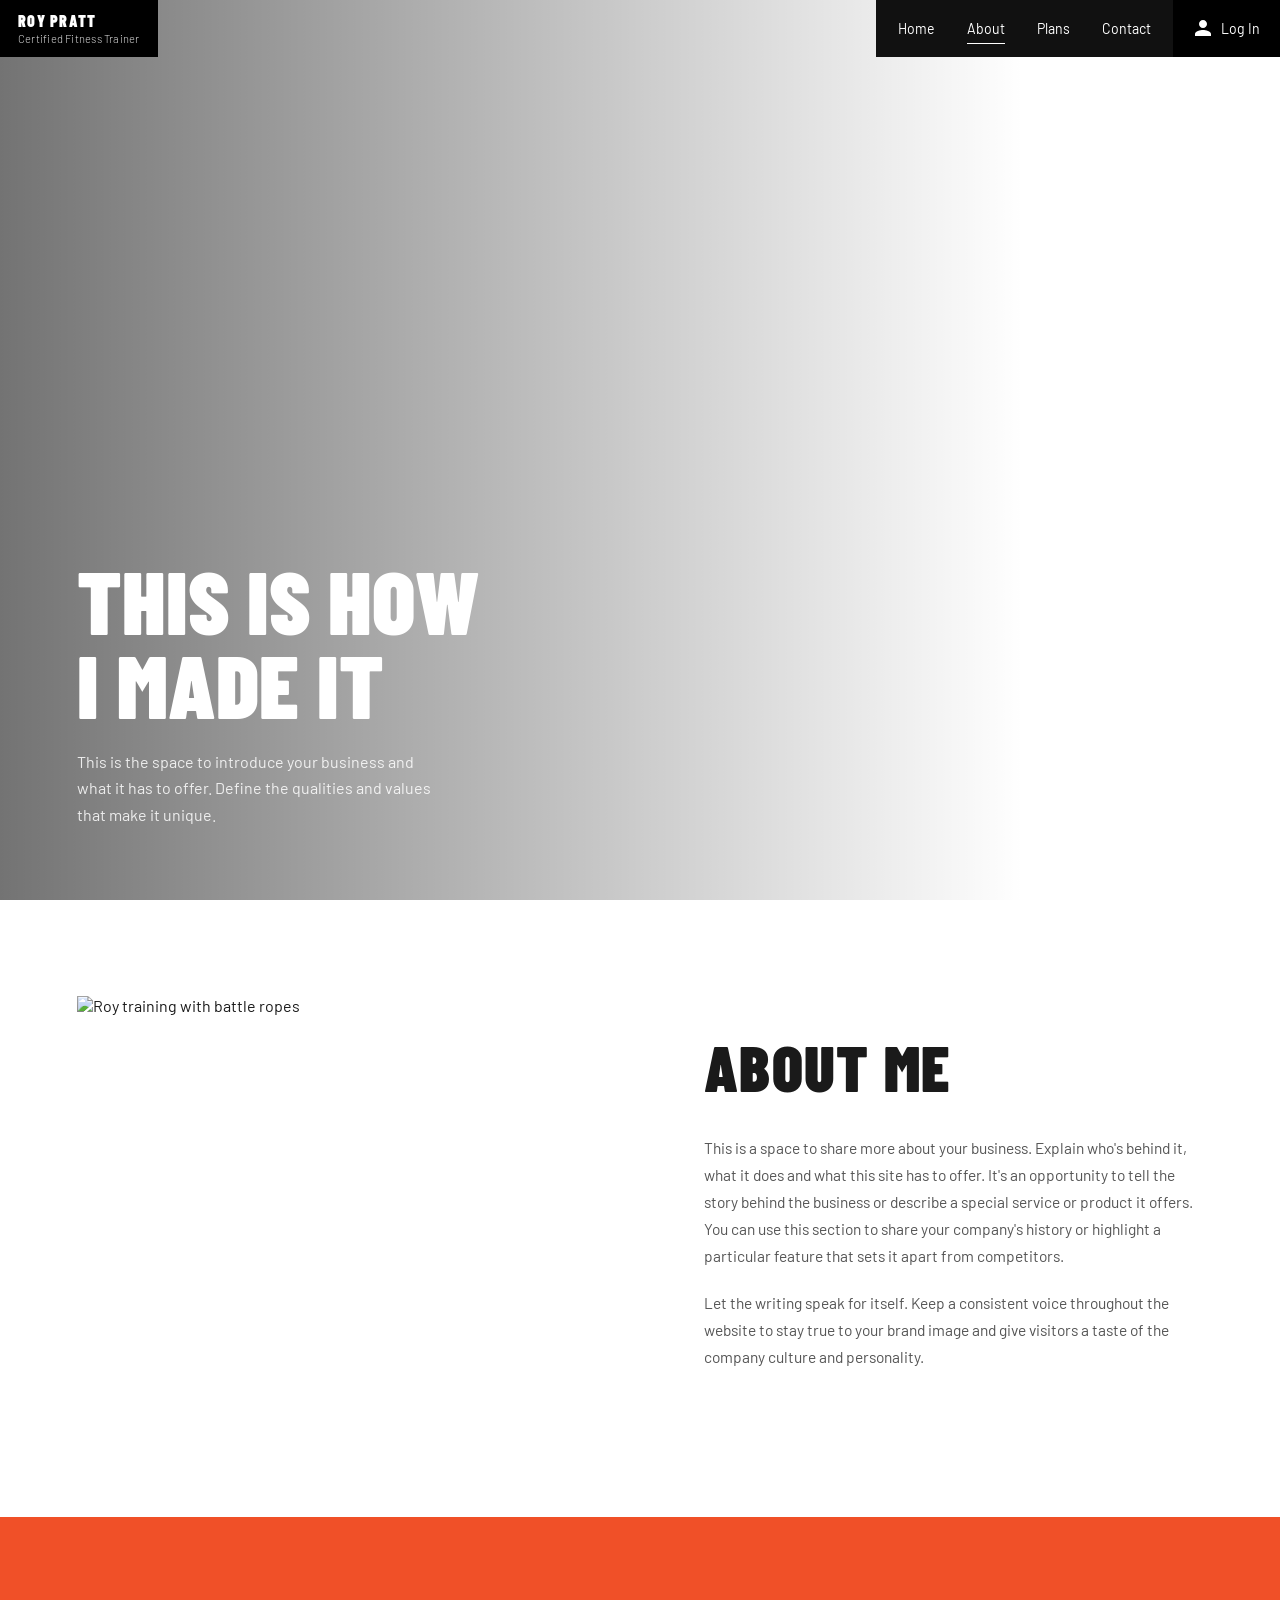
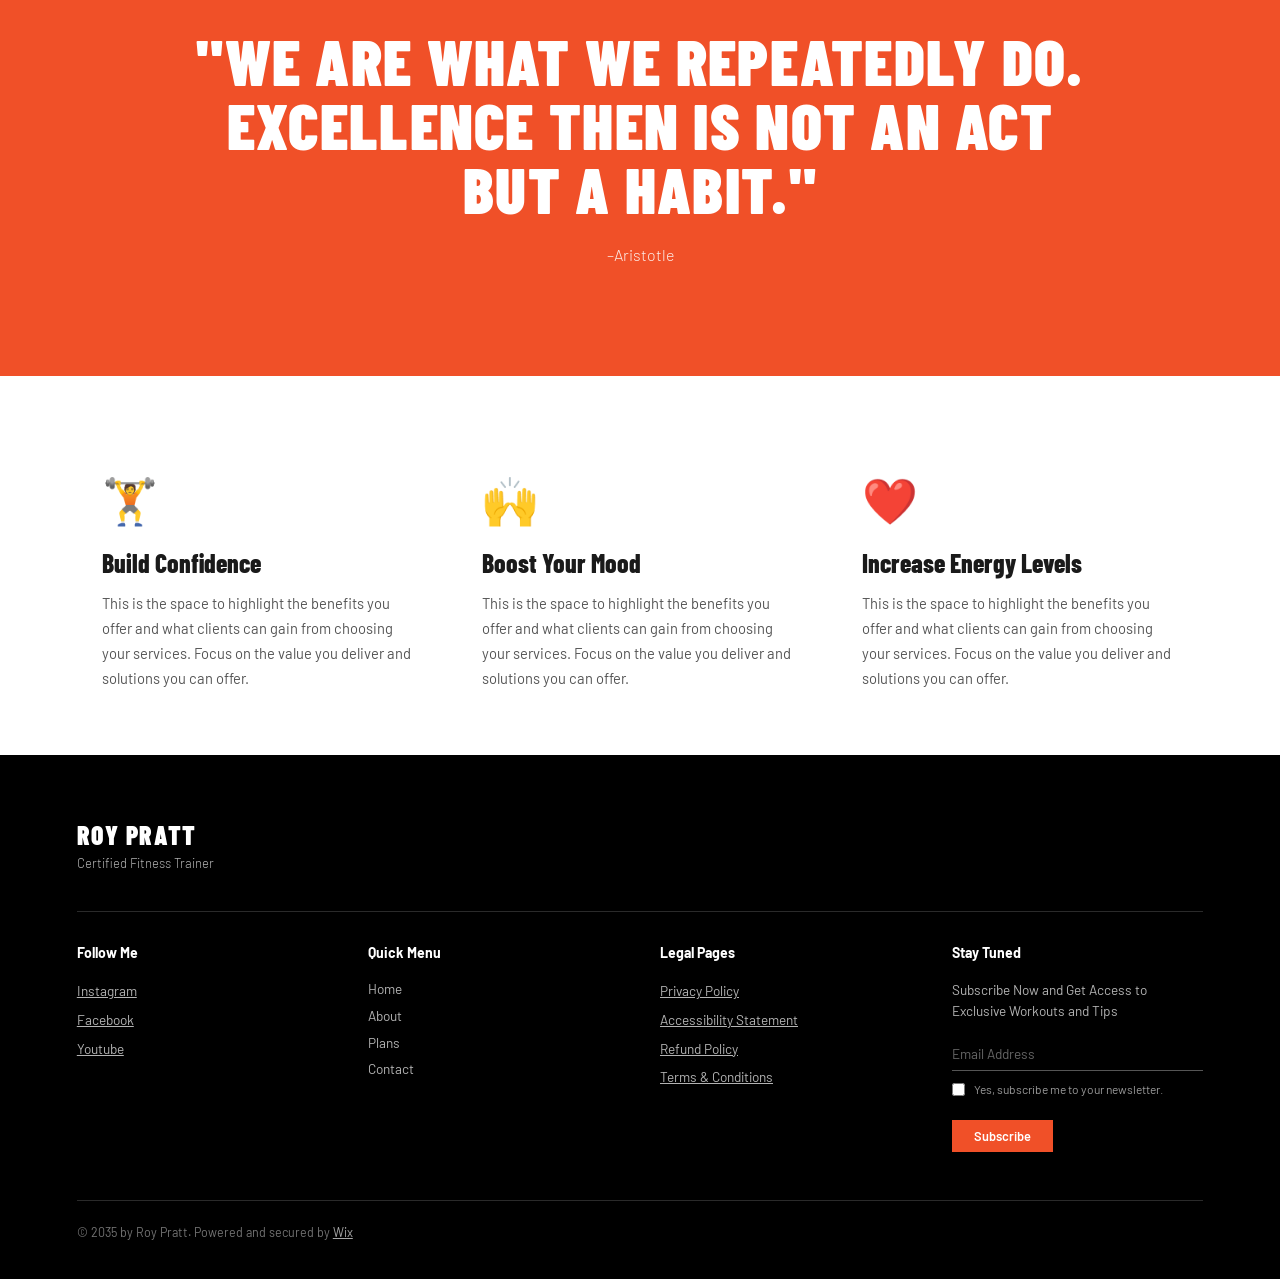
==== about.html @ 7e217b29 "first commit" ====
<!doctype html>
<html lang="en">
  <head>
    <meta charset="UTF-8" />
    <meta name="viewport" content="width=device-width, initial-scale=1.0" />
    <title>About | Roy Pratt — Certified Fitness Trainer</title>
    <link rel="preconnect" href="https://fonts.googleapis.com" />
    <link rel="preconnect" href="https://fonts.gstatic.com" crossorigin />
    <link
      href="https://fonts.googleapis.com/css2?family=Barlow+Condensed:wght@400;700;800;900&family=Barlow:wght@300;400;500;600&display=swap"
      rel="stylesheet"
    />
    <link rel="stylesheet" href="style.css" />
  </head>
  <body>
    <nav>
      <a href="index.html" class="nav-brand">
        <div class="nav-brand-name">Roy Pratt</div>
        <div class="nav-brand-sub">Certified Fitness Trainer</div>
      </a>
      <div class="nav-right">
        <div class="nav-links-box">
          <a href="index.html">Home</a>
          <a href="about.html" class="active">About</a>
          <a href="plans.html">Plans</a>
          <a href="contact.html">Contact</a>
        </div>
        <button class="nav-login" onclick="alert('Login coming soon!')">
          <svg viewBox="0 0 24 24" fill="currentColor">
            <path
              d="M12 12c2.7 0 4.8-2.1 4.8-4.8S14.7 2.4 12 2.4 7.2 4.5 7.2 7.2 9.3 12 12 12zm0 2.4c-3.2 0-9.6 1.6-9.6 4.8v2.4h19.2v-2.4c0-3.2-6.4-4.8-9.6-4.8z"
            />
          </svg>
          Log In
        </button>
      </div>
    </nav>

    <section class="about-hero">
      <div class="about-hero-bg"></div>
      <div class="about-hero-content">
        <h1 class="about-hero-title">THIS IS HOW<br />I MADE IT</h1>
        <p class="about-hero-sub">
          This is the space to introduce your business and what it has to offer.
          Define the qualities and values that make it unique.
        </p>
      </div>
    </section>

    <section class="about-me-section">
      <div class="about-me-img sr-left">
        <img
          src="https://images.unsplash.com/photo-1534438327276-14e5300c3a48?w=700&q=80"
          alt="Roy training with battle ropes"
          loading="lazy"
        />
      </div>
      <div class="about-me-text sr-right">
        <h2 class="about-me-title">ABOUT ME</h2>
        <p class="about-me-para">
          This is a space to share more about your business. Explain who's
          behind it, what it does and what this site has to offer. It's an
          opportunity to tell the story behind the business or describe a
          special service or product it offers. You can use this section to
          share your company's history or highlight a particular feature that
          sets it apart from competitors.
        </p>
        <p class="about-me-para">
          Let the writing speak for itself. Keep a consistent voice throughout
          the website to stay true to your brand image and give visitors a taste
          of the company culture and personality.
        </p>
      </div>
    </section>

    <section class="quote-section sr">
      <div class="quote-text">
        "We are what we repeatedly do.<br />
        Excellence then is not an act<br />
        but a habit."
      </div>
      <div class="quote-author">–Aristotle</div>
    </section>

    <section class="benefits-section">
      <div class="benefits-grid">
        <div class="benefit-item sr sr-d1">
          <span class="benefit-icon">🏋️</span>
          <div class="benefit-title">Build Confidence</div>
          <p class="benefit-desc">
            This is the space to highlight the benefits you offer and what
            clients can gain from choosing your services. Focus on the value you
            deliver and solutions you can offer.
          </p>
        </div>
        <div class="benefit-item sr sr-d2">
          <span class="benefit-icon">🙌</span>
          <div class="benefit-title">Boost Your Mood</div>
          <p class="benefit-desc">
            This is the space to highlight the benefits you offer and what
            clients can gain from choosing your services. Focus on the value you
            deliver and solutions you can offer.
          </p>
        </div>
        <div class="benefit-item sr sr-d3">
          <span class="benefit-icon">❤️</span>
          <div class="benefit-title">Increase Energy Levels</div>
          <p class="benefit-desc">
            This is the space to highlight the benefits you offer and what
            clients can gain from choosing your services. Focus on the value you
            deliver and solutions you can offer.
          </p>
        </div>
      </div>
    </section>

    <footer>
      <div class="footer-brand-name">Roy Pratt</div>
      <div class="footer-brand-sub">Certified Fitness Trainer</div>
      <div class="footer-grid">
        <div>
          <div class="footer-col-title">Follow Me</div>
          <ul class="footer-links">
            <li><a href="#">Instagram</a></li>
            <li><a href="#">Facebook</a></li>
            <li><a href="#">Youtube</a></li>
          </ul>
        </div>
        <div>
          <div class="footer-col-title">Quick Menu</div>
          <a class="footer-nav-item" href="index.html">Home</a>
          <a class="footer-nav-item" href="about.html">About</a>
          <a class="footer-nav-item" href="plans.html">Plans</a>
          <a class="footer-nav-item" href="contact.html">Contact</a>
        </div>
        <div>
          <div class="footer-col-title">Legal Pages</div>
          <ul class="footer-links">
            <li><a href="#">Privacy Policy</a></li>
            <li><a href="#">Accessibility Statement</a></li>
            <li><a href="#">Refund Policy</a></li>
            <li><a href="#">Terms &amp; Conditions</a></li>
          </ul>
        </div>
        <div class="footer-newsletter">
          <div class="footer-col-title">Stay Tuned</div>
          <p>Subscribe Now and Get Access to Exclusive Workouts and Tips</p>
          <form class="newsletter-form" novalidate>
            <div class="newsletter-input-wrap">
              <input
                type="email"
                class="newsletter-input"
                placeholder="Email Address"
              />
              <span
                class="newsletter-error"
                style="
                  display: none;
                  font-size: 0.72rem;
                  color: #cc0000;
                  margin-top: 4px;
                "
                >Please enter a valid email address</span
              >
              <label class="newsletter-checkbox">
                <input type="checkbox" /> Yes, subscribe me to your newsletter.
              </label>
              <button type="submit" class="newsletter-submit">Subscribe</button>
              <span
                class="newsletter-success"
                style="
                  display: none;
                  font-size: 0.78rem;
                  color: #7bc67e;
                  margin-top: 6px;
                "
                >&#10003; You&apos;re subscribed!</span
              >
            </div>
          </form>
        </div>
      </div>
      <div class="footer-bottom">
        &copy; 2035 by Roy Pratt. Powered and secured by <a href="#">Wix</a>
      </div>
    </footer>

    <script src="app.js"></script>
  </body>
</html>
---- style.css ----
*, *::before, *::after {
  box-sizing: border-box;
  margin: 0;
  padding: 0;
}

:root {
  --orange:       #F05028;
  --orange-dark:  #d04020;
  --black:        #000000;
  --white:        #ffffff;
  --off-white:    #F5F5F2;
  --dark-nav:     #111111;
  --text-dark:    #1a1a1a;
  --text-muted:   #555555;
  --error:        #cc0000;
  --success:      #38a169;
  --border-light: #e0e0e0;

  --font-display: 'Barlow Condensed', sans-serif;
  --font-body:    'Barlow', sans-serif;

  --ease-out: cubic-bezier(0.23, 1, 0.32, 1);
  --duration-fast: 0.2s;
  --duration-base: 0.3s;
  --duration-slow: 0.75s;
}

html {
  scroll-behavior: smooth;
}

body {
  font-family: var(--font-body);
  color: var(--text-dark);
  background: var(--white);
  overflow-x: hidden;
}

img {
  display: block;
  max-width: 100%;
}

a {
  text-decoration: none;
}

::-webkit-scrollbar       { width: 4px; }
::-webkit-scrollbar-thumb { background: var(--orange); }

@keyframes slideUp {
  from { transform: translateY(105%); opacity: 0; }
  to   { transform: translateY(0);    opacity: 1; }
}

@keyframes fadeInUp {
  from { transform: translateY(28px); opacity: 0; }
  to   { transform: translateY(0);    opacity: 1; }
}

@keyframes fadeIn {
  from { opacity: 0; }
  to   { opacity: 1; }
}

@keyframes marquee {
  from { transform: translateX(0); }
  to   { transform: translateX(-50%); }
}

.sr {
  opacity: 0;
  transform: translateY(36px);
  transition:
    opacity   var(--duration-slow) var(--ease-out),
    transform var(--duration-slow) var(--ease-out);
}

.sr-left {
  opacity: 0;
  transform: translateX(-36px);
  transition:
    opacity   var(--duration-slow) var(--ease-out),
    transform var(--duration-slow) var(--ease-out);
}

.sr-right {
  opacity: 0;
  transform: translateX(36px);
  transition:
    opacity   var(--duration-slow) var(--ease-out),
    transform var(--duration-slow) var(--ease-out);
}

.sr.visible,
.sr-left.visible,
.sr-right.visible {
  opacity: 1;
  transform: translate(0, 0);
}

.sr-d1 { transition-delay: 0.10s; }
.sr-d2 { transition-delay: 0.20s; }
.sr-d3 { transition-delay: 0.30s; }
.sr-d4 { transition-delay: 0.40s; }

nav {
  position: fixed;
  top: 0; left: 0; right: 0;
  z-index: 1000;
  display: flex;
  align-items: stretch;
  justify-content: space-between;
  pointer-events: none;
}

.nav-brand {
  background: var(--black);
  color: var(--white);
  padding: 12px 18px;
  pointer-events: all;
  text-decoration: none;
  display: block;
  flex-shrink: 0;
}

.nav-brand-name {
  font-family: var(--font-display);
  font-weight: 900;
  font-size: 1rem;
  letter-spacing: 0.08em;
  text-transform: uppercase;
  line-height: 1.1;
}

.nav-brand-sub {
  font-family: var(--font-body);
  font-weight: 300;
  font-size: 0.7rem;
  letter-spacing: 0.02em;
  opacity: 0.85;
  margin-top: 2px;
}

.nav-right {
  display: flex;
  pointer-events: all;
}

.nav-links-box {
  background: var(--dark-nav);
  display: flex;
  align-items: center;
  padding: 0 6px;
}

.nav-links-box a {
  color: var(--white);
  text-decoration: none;
  font-family: var(--font-body);
  font-weight: 400;
  font-size: 0.88rem;
  padding: 0 16px;
  height: 100%;
  display: flex;
  align-items: center;
  position: relative;
  transition: opacity var(--duration-fast);
  white-space: nowrap;
}

.nav-links-box a:hover { opacity: 0.7; }

.nav-links-box a.active::after {
  content: '';
  position: absolute;
  bottom: 13px;
  left: 16px;
  right: 16px;
  height: 1px;
  background: var(--white);
}

.nav-login {
  background: var(--black);
  color: var(--white);
  padding: 0 20px;
  display: flex;
  align-items: center;
  gap: 8px;
  font-family: var(--font-body);
  font-size: 0.88rem;
  font-weight: 400;
  cursor: pointer;
  border: none;
  transition: opacity var(--duration-fast);
  white-space: nowrap;
  flex-shrink: 0;
}

.nav-login:hover { opacity: 0.8; }

.nav-login svg {
  width: 20px;
  height: 20px;
  flex-shrink: 0;
}

.btn-hero {
  border: 2px solid var(--white);
  color: var(--white);
  background: transparent;
  padding: 0.7rem 1.6rem;
  font-family: var(--font-body);
  font-weight: 500;
  font-size: 0.92rem;
  text-decoration: none;
  display: inline-flex;
  align-items: center;
  gap: 0.4rem;
  transition: background var(--duration-base), color var(--duration-base);
  cursor: pointer;
}

.btn-hero:hover {
  background: var(--white);
  color: var(--black);
}

.btn-outline {
  display: inline-flex;
  align-items: center;
  gap: 0.5rem;
  border: 1px solid var(--black);
  padding: 0.7rem 1.5rem;
  font-family: var(--font-body);
  font-size: 0.9rem;
  font-weight: 500;
  text-decoration: none;
  color: var(--black);
  width: fit-content;
  transition: background var(--duration-base), color var(--duration-base);
  cursor: pointer;
}

.btn-outline:hover {
  background: var(--black);
  color: var(--white);
}

.btn-select {
  width: 100%;
  background: var(--orange);
  color: var(--white);
  border: none;
  padding: 0.9rem;
  font-family: var(--font-body);
  font-weight: 500;
  font-size: 0.95rem;
  cursor: pointer;
  transition: background var(--duration-base);
  text-decoration: none;
  display: block;
  text-align: center;
}

.btn-select:hover { background: var(--orange-dark); }

.btn-see-more {
  border: 1px solid var(--white);
  color: var(--white);
  padding: 0.7rem 2rem;
  font-family: var(--font-body);
  font-size: 0.9rem;
  background: transparent;
  cursor: pointer;
  transition: background var(--duration-base), color var(--duration-base);
  text-decoration: none;
}

.btn-see-more:hover {
  background: var(--white);
  color: var(--black);
}

.btn-submit {
  background: var(--orange);
  color: var(--white);
  border: none;
  padding: 0.85rem 3rem;
  font-family: var(--font-body);
  font-size: 0.95rem;
  font-weight: 500;
  cursor: pointer;
  transition: background var(--duration-base);
  margin-top: 0.5rem;
}

.btn-submit:hover    { background: var(--orange-dark); }
.btn-submit:disabled { opacity: 0.6; cursor: not-allowed; }

.form-row {
  display: grid;
  grid-template-columns: 1fr 1fr;
  gap: 16px;
  margin-bottom: 16px;
}

.form-group {
  display: flex;
  flex-direction: column;
  gap: 6px;
  margin-bottom: 16px;
}

.form-group label {
  font-size: 0.82rem;
  font-weight: 500;
  color: var(--text-dark);
}

.form-group input,
.form-group textarea {
  border: 1px solid #ccc;
  padding: 0.65rem 0.8rem;
  font-family: var(--font-body);
  font-size: 0.9rem;
  color: var(--text-dark);
  outline: none;
  transition: border-color var(--duration-fast);
  background: var(--white);
  border-radius: 0;
  width: 100%;
}

.form-group input:focus,
.form-group textarea:focus { border-color: var(--orange); }

.form-group input::placeholder,
.form-group textarea::placeholder { color: #aaa; }

.form-group textarea {
  min-height: 120px;
  resize: vertical;
}

.form-group.error input,
.form-group.error textarea {
  border-color: var(--error);
  background: #fff8f8;
}

.error-msg {
  font-size: 0.72rem;
  color: var(--error);
  margin-top: 2px;
  display: none;
}

.form-group.error .error-msg { display: block; }

.form-success {
  background: #f0fff4;
  border: 1px solid var(--success);
  color: #276749;
  padding: 1rem;
  font-size: 0.9rem;
  display: none;
  margin-top: 1rem;
}

.form-success.show {
  display: block;
  animation: fadeIn 0.4s;
}

footer {
  background: var(--black);
  color: var(--white);
  padding: 4rem 6vw 2.5rem;
}

.footer-brand-name {
  font-family: var(--font-display);
  font-weight: 900;
  font-size: 1.6rem;
  letter-spacing: 0.06em;
  text-transform: uppercase;
  margin-bottom: 0.3rem;
}

.footer-brand-sub {
  font-family: var(--font-body);
  font-weight: 300;
  font-size: 0.82rem;
  opacity: 0.7;
  margin-bottom: 2.5rem;
}

.footer-grid {
  display: grid;
  grid-template-columns: repeat(4, 1fr);
  gap: 2.5rem;
  margin-bottom: 3rem;
  padding-top: 2rem;
  border-top: 1px solid #2a2a2a;
}

.footer-col-title {
  font-weight: 700;
  font-size: 0.88rem;
  margin-bottom: 1.2rem;
}

.footer-links {
  list-style: none;
  display: flex;
  flex-direction: column;
  gap: 0.6rem;
}

.footer-links a {
  font-size: 0.85rem;
  color: rgba(255, 255, 255, 0.7);
  text-decoration: underline;
  transition: color var(--duration-fast);
}

.footer-links a:hover { color: var(--white); }

.footer-nav-item {
  display: block;
  font-size: 0.85rem;
  color: rgba(255, 255, 255, 0.7);
  text-decoration: none;
  transition: color var(--duration-fast);
  margin-bottom: 0.6rem;
}

.footer-nav-item:hover { color: var(--white); }

.footer-newsletter p {
  font-size: 0.85rem;
  color: rgba(255, 255, 255, 0.7);
  line-height: 1.5;
  margin-bottom: 1rem;
}

.newsletter-input-wrap {
  display: flex;
  flex-direction: column;
  gap: 0.6rem;
}

.newsletter-input {
  background: transparent;
  border: none;
  border-bottom: 1px solid #555;
  color: var(--white);
  padding: 0.5rem 0;
  font-family: var(--font-body);
  font-size: 0.85rem;
  outline: none;
  width: 100%;
  transition: border-color var(--duration-fast);
}

.newsletter-input::placeholder { color: #666; }
.newsletter-input:focus         { border-color: var(--white); }

.newsletter-checkbox {
  display: flex;
  align-items: flex-start;
  gap: 0.6rem;
  font-size: 0.75rem;
  color: rgba(255, 255, 255, 0.6);
  line-height: 1.4;
  cursor: pointer;
}

.newsletter-checkbox input {
  margin-top: 2px;
  accent-color: var(--orange);
}

.newsletter-submit {
  background: var(--orange);
  color: var(--white);
  border: none;
  padding: 0.5rem 1.4rem;
  font-family: var(--font-body);
  font-size: 0.8rem;
  font-weight: 600;
  cursor: pointer;
  transition: background var(--duration-fast);
  margin-top: 0.8rem;
  width: fit-content;
}

.newsletter-submit:hover { background: var(--orange-dark); }

.footer-bottom {
  border-top: 1px solid #2a2a2a;
  padding-top: 1.5rem;
  font-size: 0.78rem;
  color: rgba(255, 255, 255, 0.45);
}

.footer-bottom a {
  color: rgba(255, 255, 255, 0.65);
  text-decoration: underline;
}

.hero {
  min-height: 100vh;
  position: relative;
  overflow: hidden;
  display: flex;
  align-items: flex-end;
  background: #2a2a2a;
}

.hero-bg {
  position: absolute;
  inset: 0;
  background: url('https://images.unsplash.com/photo-1571019613454-1cb2f99b2d8b?w=1600&q=80')
              center / cover no-repeat;
}

.hero-bg::after {
  content: '';
  position: absolute;
  inset: 0;
  background: linear-gradient(
    to right,
    rgba(0, 0, 0, 0.55) 0%,
    rgba(0, 0, 0, 0.25) 45%,
    transparent         70%
  );
}

.hero-content {
  position: relative;
  z-index: 2;
  padding: 0 6vw 8vh;
  max-width: 640px;
}

.hero-title {
  font-family: var(--font-display);
  font-weight: 900;
  font-size: clamp(3.2rem, 7vw, 7rem);
  line-height: 0.95;
  color: var(--white);
  text-transform: uppercase;
  letter-spacing: 0.01em;
  margin-bottom: 2rem;
}

.hero-title .line       { display: block; overflow: hidden; }
.hero-title .line span  { display: block; animation: slideUp 0.8s var(--ease-out) both; }

.hero-title .line:nth-child(2) span { animation-delay: 0.12s; }
.hero-title .line:nth-child(3) span { animation-delay: 0.24s; }

.hero-btns {
  display: flex;
  gap: 12px;
  flex-wrap: wrap;
  margin-bottom: 2.5rem;
  animation: fadeInUp 0.8s 0.35s var(--ease-out) both;
}

.certified-badge {
  width: 80px;
  height: 80px;
  animation: fadeInUp 0.8s 0.5s var(--ease-out) both;
}

.certified-badge svg { width: 100%; height: 100%; }

.story-section {
  display: grid;
  grid-template-columns: 55% 45%;
  min-height: 580px;
  align-items: start;
}

.story-img-wrap {
  position: relative;
  overflow: hidden;
  height: 100%;
  min-height: 480px;
}

.story-img-wrap img {
  width: 100%;
  height: 100%;
  object-fit: cover;
  display: block;
  filter: grayscale(100%);
  min-height: 480px;
}

.story-orange-title {
  position: absolute;
  top: 28px;
  left: 0;
  background: var(--orange);
  padding: 14px 22px;
  font-family: var(--font-display);
  font-weight: 900;
  font-size: clamp(1.8rem, 3vw, 2.8rem);
  text-transform: uppercase;
  color: var(--white);
  letter-spacing: 0.02em;
  max-width: 70%;
  line-height: 0.95;
}

.story-right {
  background: var(--white);
  padding: 4rem 4rem 4rem 4rem;
  display: flex;
  flex-direction: column;
  justify-content: flex-start;
  padding-top: 5rem;
}

.story-label {
  font-weight: 700;
  font-size: 0.95rem;
  margin-bottom: 1.2rem;
}

.story-text {
  font-size: 0.95rem;
  line-height: 1.7;
  color: var(--text-muted);
  max-width: 340px;
  margin-bottom: 2rem;
}

.cta-banner {
  background: var(--white);
  padding: 2.5rem 6vw;
  display: flex;
  align-items: center;
  justify-content: space-between;
  gap: 2rem;
  border-top: 1px solid #eee;
  border-bottom: 1px solid #eee;
  flex-wrap: wrap;
}

.cta-banner-title {
  font-family: var(--font-display);
  font-weight: 900;
  font-size: clamp(1.5rem, 2.8vw, 2.2rem);
  text-transform: uppercase;
  line-height: 1.05;
  color: var(--text-dark);
  max-width: 560px;
}

.athletes-section {
  position: relative;
  min-height: 560px;
  overflow: hidden;
  display: flex;
  align-items: flex-end;
}

.athletes-section img {
  position: absolute;
  inset: 0;
  width: 100%;
  height: 100%;
  object-fit: cover;
  display: block;
}

.athletes-overlay-text {
  position: relative;
  z-index: 2;
  padding: 3rem 4vw 4rem;
  max-width: 420px;
  color: var(--white);
  font-size: 0.95rem;
  line-height: 1.65;
}

.mobile-section {
  background: var(--orange);
  display: grid;
  grid-template-columns: 1fr 1fr;
  align-items: center;
  padding: 5rem 8vw;
  gap: 4rem;
  min-height: 480px;
}

.phone-mockup {
  background: var(--white);
  border-radius: 32px;
  overflow: hidden;
  box-shadow: 0 30px 80px rgba(0, 0, 0, 0.25);
  max-width: 260px;
  margin: 0 auto;
}

.phone-header {
  background: #111;
  height: 200px;
  position: relative;
  overflow: hidden;
}

.phone-header img {
  width: 100%;
  height: 100%;
  object-fit: cover;
}

.phone-logo {
  position: absolute;
  bottom: 12px;
  left: 12px;
  background: rgba(0, 0, 0, 0.8);
  width: 40px;
  height: 40px;
  display: flex;
  align-items: center;
  justify-content: center;
  border-radius: 6px;
}

.phone-logo svg { width: 22px; height: 22px; fill: var(--white); }

.phone-body { padding: 16px; }

.phone-row {
  display: flex;
  align-items: center;
  justify-content: space-between;
  margin-bottom: 10px;
}

.phone-members {
  display: flex;
  align-items: center;
  gap: 8px;
  font-size: 0.75rem;
  color: #666;
}

.phone-toggle {
  width: 36px;
  height: 20px;
  background: #ccc;
  border-radius: 10px;
  position: relative;
}

.phone-toggle::after {
  content: '';
  position: absolute;
  top: 2px;
  left: 2px;
  width: 16px;
  height: 16px;
  border-radius: 50%;
  background: var(--white);
}

.phone-invite {
  border: 1px solid #ccc;
  padding: 5px 18px;
  font-size: 0.75rem;
  border-radius: 3px;
  color: #333;
}

.phone-list { display: flex; flex-direction: column; gap: 8px; margin: 10px 0; }

.phone-list-item { display: flex; align-items: center; gap: 8px; }

.phone-dot { width: 24px; height: 24px; border-radius: 50%; background: #7bc67e; flex-shrink: 0; }

.phone-lines { flex: 1; }

.phone-line {
  height: 6px;
  background: #eee;
  border-radius: 3px;
  margin-bottom: 4px;
}

.phone-line:last-child { width: 70%; }

.phone-nav {
  display: flex;
  justify-content: space-around;
  padding: 12px 0;
  border-top: 1px solid #eee;
  margin-top: 8px;
}

.phone-nav svg { width: 18px; height: 18px; stroke: #666; fill: none; stroke-width: 1.5; }

.mobile-icon { font-size: 2.5rem; margin-bottom: 1rem; display: block; }

.mobile-title {
  font-family: var(--font-display);
  font-weight: 900;
  font-size: clamp(2rem, 3.5vw, 3rem);
  text-transform: uppercase;
  color: var(--black);
  margin-bottom: 0.8rem;
  letter-spacing: 0.02em;
  line-height: 1;
}

.mobile-sub {
  font-size: 1rem;
  line-height: 1.6;
  margin-bottom: 1.8rem;
  color: var(--black);
}

.store-btns { display: flex; gap: 12px; flex-wrap: wrap; }

.store-btn {
  background: var(--black);
  color: var(--white);
  display: flex;
  align-items: center;
  gap: 8px;
  padding: 0.6rem 1rem;
  border-radius: 6px;
  text-decoration: none;
  transition: opacity var(--duration-fast);
}

.store-btn:hover { opacity: 0.8; }
.store-btn svg   { width: 20px; height: 20px; fill: white; }

.store-btn-text { display: flex; flex-direction: column; }
.store-btn-pre  { font-size: 0.55rem; letter-spacing: 0.05em; opacity: 0.8; }
.store-btn-name { font-size: 0.85rem; font-weight: 700; }

.benefits-section {
  background: var(--white);
  padding: 6rem 8vw 4rem;
}

.benefits-grid {
  display: grid;
  grid-template-columns: repeat(3, 1fr);
  gap: 4rem;
  max-width: 1100px;
}

.benefit-icon {
  font-size: 2.8rem;
  margin-bottom: 1.2rem;
  display: block;
}

.benefit-title {
  font-family: var(--font-display);
  font-weight: 800;
  font-size: 1.6rem;
  margin-bottom: 0.8rem;
}

.benefit-desc {
  font-size: 0.92rem;
  line-height: 1.7;
  color: var(--text-muted);
}

.gallery-section {
  padding: 3rem 4vw;
  background: var(--white);
}

.gallery-grid {
  display: grid;
  grid-template-columns: repeat(6, 1fr);
  gap: 14px;
}

.gallery-item {
  border-radius: 16px;
  overflow: hidden;
  aspect-ratio: 3 / 4;
}

.gallery-item img {
  width: 100%;
  height: 100%;
  object-fit: cover;
  display: block;
  transition: transform 0.5s ease;
}

.gallery-item:hover img { transform: scale(1.04); }

.home-plans-section {
  background: var(--black);
  padding: 4rem 6vw 5rem;
}

.plans-heading-box {
  display: inline-block;
  background: var(--orange);
  padding: 0.8rem 1.6rem;
  font-family: var(--font-display);
  font-weight: 900;
  font-size: clamp(1.8rem, 3.5vw, 2.5rem);
  text-transform: uppercase;
  color: var(--white);
  letter-spacing: 0.03em;
  margin-bottom: 2.5rem;
}

.plans-grid {
  display: grid;
  grid-template-columns: repeat(3, 1fr);
  gap: 24px;
}

.plan-card {
  background: var(--white);
  border-radius: 12px;
  overflow: hidden;
  border: 1px solid #e8e8e8;
  transition: transform var(--duration-base), box-shadow var(--duration-base);
  display: flex;
  flex-direction: column;
  box-shadow: 0 2px 12px rgba(0, 0, 0, 0.08);
}

.plan-card:hover {
  transform: translateY(-6px);
  box-shadow: 0 20px 48px rgba(0, 0, 0, 0.18);
}

.plan-card-img {
  height: 210px;
  overflow: hidden;
  border-radius: 0;
}

.plan-card-img img {
  width: 100%;
  height: 100%;
  object-fit: cover;
  display: block;
  transition: transform 0.5s;
}

.plan-card:hover .plan-card-img img { transform: scale(1.05); }

.plan-card-body {
  padding: 1.6rem 1.8rem 2rem;
  flex: 1;
  display: flex;
  flex-direction: column;
  align-items: center;
  text-align: center;
}

.plan-name {
  font-family: var(--font-body);
  font-weight: 400;
  font-size: 1rem;
  color: var(--text-dark);
  margin-bottom: 0.6rem;
}

.plan-price {
  display: flex;
  align-items: flex-start;
  justify-content: center;
  gap: 1px;
  font-family: var(--font-body);
  font-weight: 700;
  font-size: 2.2rem;
  line-height: 1;
  margin-bottom: 0.1rem;
  color: var(--text-dark);
}

.plan-price sup {
  font-size: 1rem;
  font-weight: 700;
  margin-top: 0.3rem;
}

.plan-period {
  font-family: var(--font-body);
  font-weight: 700;
  font-size: 0.82rem;
  color: var(--text-dark);
  margin-bottom: 1rem;
}

.plan-desc {
  font-size: 0.87rem;
  line-height: 1.65;
  color: var(--text-muted);
  margin-bottom: 0.8rem;
  flex: 1;
}

.plan-valid {
  font-size: 0.8rem;
  color: var(--text-muted);
  font-style: italic;
  margin-bottom: 1.5rem;
}

.plans-see-more { display: flex; justify-content: center; margin-top: 2.5rem; }

.marquee-section {
  background: var(--white);
  border-top: 2px solid var(--black);
  border-bottom: 2px solid var(--black);
  overflow: hidden;
  padding: 1.2rem 0;
}

.marquee-track {
  display: flex;
  width: max-content;
  animation: marquee 22s linear infinite;
}

.marquee-item {
  font-family: var(--font-display);
  font-weight: 900;
  font-size: clamp(1.8rem, 3.5vw, 2.8rem);
  text-transform: uppercase;
  letter-spacing: 0.03em;
  color: var(--black);
  white-space: nowrap;
  padding: 0 2rem;
  display: flex;
  align-items: center;
  gap: 1.5rem;
}

.contact-body {
  display: grid;
  grid-template-columns: 1fr 1fr;
  min-height: 620px;
}

.contact-form-side {
  padding: 4rem 5vw 4rem 6vw;
  display: flex;
  flex-direction: column;
  justify-content: center;
}

.contact-label {
  font-size: 0.9rem;
  color: var(--text-muted);
  margin-bottom: 2rem;
}

.contact-img-side { position: relative; overflow: hidden; }

.contact-img-side img {
  width: 100%;
  height: 100%;
  object-fit: cover;
  display: block;
}

.reach-out-label {
  position: absolute;
  top: 40px;
  right: 0;
  background: var(--orange);
  color: var(--white);
  font-family: var(--font-display);
  font-weight: 900;
  font-size: clamp(1.5rem, 2.5vw, 2.2rem);
  text-transform: uppercase;
  padding: 0.8rem 1.8rem;
  letter-spacing: 0.05em;
}

.about-hero {
  min-height: 100vh;
  position: relative;
  display: flex;
  align-items: flex-end;
  overflow: hidden;
}

.about-hero-bg {
  position: absolute;
  inset: 0;
  background: url('https://images.unsplash.com/photo-1571019614242-c5c5dee9f50b?w=1600&q=80')
              center / cover no-repeat;
}

.about-hero-bg::after {
  content: '';
  position: absolute;
  inset: 0;
  background: linear-gradient(
    to right,
    rgba(0, 0, 0, 0.55) 0%,
    rgba(0, 0, 0, 0.2)  50%,
    transparent         80%
  );
}

.about-hero-content {
  position: relative;
  z-index: 2;
  padding: 0 6vw 8vh;
  max-width: 560px;
}

.about-hero-title {
  font-family: var(--font-display);
  font-weight: 900;
  font-size: clamp(3rem, 7vw, 7rem);
  line-height: 0.93;
  color: var(--white);
  text-transform: uppercase;
  margin-bottom: 1.5rem;
  animation: slideUp 0.85s var(--ease-out) both;
}

.about-hero-sub {
  font-size: 1rem;
  color: rgba(255, 255, 255, 0.85);
  line-height: 1.65;
  max-width: 360px;
  animation: fadeInUp 0.85s 0.25s var(--ease-out) both;
}

.about-me-section {
  display: grid;
  grid-template-columns: 1fr 1fr;
  padding: 6rem 0;
}

.about-me-img { padding: 0 0 0 6vw; }

.about-me-img img {
  width: 100%;
  height: 100%;
  object-fit: cover;
  display: block;
  max-height: 500px;
}

.about-me-text {
  padding: 2rem 6vw 2rem 4rem;
  display: flex;
  flex-direction: column;
  justify-content: center;
}

.about-me-title {
  font-family: var(--font-display);
  font-weight: 900;
  font-size: clamp(2.5rem, 5vw, 4rem);
  text-transform: uppercase;
  letter-spacing: 0.02em;
  margin-bottom: 1.8rem;
}

.about-me-para {
  font-size: 0.97rem;
  line-height: 1.75;
  color: var(--text-muted);
  margin-bottom: 1.2rem;
}

.quote-section {
  background: var(--orange);
  padding: 7rem 8vw;
  display: flex;
  flex-direction: column;
  align-items: center;
  justify-content: center;
  text-align: center;
  min-height: 340px;
}

.quote-text {
  font-family: var(--font-display);
  font-weight: 900;
  font-size: clamp(2rem, 5vw, 4.5rem);
  text-transform: uppercase;
  color: var(--white);
  line-height: 1;
  letter-spacing: 0.02em;
  max-width: 900px;
}

.quote-author {
  font-family: var(--font-body);
  font-weight: 300;
  font-size: 1rem;
  color: var(--white);
  margin-top: 1.5rem;
  opacity: 0.9;
}

.plans-page-bg { background: var(--off-white); }

.plans-page-header {
  padding: 9rem 6vw 3rem;
  background: var(--white);
  border-bottom: 1px solid #e5e5e5;
}

.plans-page-title {
  font-family: var(--font-display);
  font-weight: 900;
  font-size: clamp(3rem, 7vw, 6rem);
  text-transform: uppercase;
  text-align: center;
  letter-spacing: 0.02em;
  animation: slideUp 0.85s var(--ease-out) both;
}

.plans-page-grid {
  padding: 3rem 5vw 5rem;
  display: grid;
  grid-template-columns: repeat(3, 1fr);
  gap: 24px;
  max-width: 1200px;
  margin: 0 auto;
}

.plan-full-card {
  background: var(--white);
  border-radius: 12px;
  border: 1px solid #e8e8e8;
  overflow: hidden;
  transition: transform var(--duration-base), box-shadow var(--duration-base);
  display: flex;
  flex-direction: column;
  box-shadow: 0 2px 12px rgba(0, 0, 0, 0.07);
}

.plan-full-card:hover {
  transform: translateY(-4px);
  box-shadow: 0 16px 40px rgba(0, 0, 0, 0.13);
}

.plan-full-img { height: 220px; overflow: hidden; }

.plan-full-img img {
  width: 100%;
  height: 100%;
  object-fit: cover;
  display: block;
  transition: transform 0.5s;
}

.plan-full-card:hover .plan-full-img img { transform: scale(1.04); }

.plan-full-body {
  padding: 1.8rem 2rem 1.5rem;
  text-align: center;
  border-bottom: 1px solid #f0f0f0;
}

.plan-full-name {
  font-size: 1rem;
  font-weight: 400;
  margin-bottom: 0.6rem;
  color: var(--text-dark);
}

.plan-full-price {
  display: flex;
  align-items: flex-start;
  justify-content: center;
  gap: 1px;
  font-family: var(--font-body);
  font-weight: 700;
  font-size: 2.2rem;
  line-height: 1;
  color: var(--text-dark);
  margin-bottom: 0.1rem;
}

.plan-full-price sup {
  font-size: 1rem;
  font-weight: 700;
  margin-top: 0.3rem;
}

.plan-full-period {
  font-family: var(--font-body);
  font-weight: 700;
  font-size: 0.82rem;
  color: var(--text-dark);
  margin-bottom: 1rem;
}

.plan-full-desc   { font-size: 0.85rem; line-height: 1.65; color: var(--text-muted); margin-bottom: 0.8rem; }
.plan-full-valid  { font-size: 0.78rem; color: var(--text-muted); font-style: italic; margin-bottom: 1.5rem; }

.plan-full-features {
  padding: 1.5rem 2rem;
  list-style: none;
  flex: 1;
}

.plan-full-features li {
  display: flex;
  align-items: flex-start;
  gap: 0.8rem;
  font-size: 0.87rem;
  line-height: 1.5;
  color: var(--text-dark);
  padding: 0.5rem 0;
  border-bottom: 1px solid #f5f5f5;
}

.plan-full-features li:last-child { border-bottom: none; }

.check-icon {
  width: 22px;
  height: 22px;
  background: var(--orange);
  border-radius: 50%;
  display: flex;
  align-items: center;
  justify-content: center;
  flex-shrink: 0;
  margin-top: 1px;
}

.check-icon svg { width: 11px; height: 11px; stroke: white; fill: none; stroke-width: 2.5; }

.contact-page-marquee {
  margin-top: 60px;
  padding: 1.2rem 0;
  border-top: 2px solid var(--black);
  border-bottom: 2px solid var(--black);
  overflow: hidden;
  background: var(--white);
}

.contact-page-body {
  display: grid;
  grid-template-columns: 1fr 1fr;
  min-height: 80vh;
}

.contact-page-form {
  padding: 5rem 5vw 5rem 6vw;
  display: flex;
  flex-direction: column;
  justify-content: flex-start;
}

.contact-page-label {
  font-size: 0.95rem;
  color: var(--text-muted);
  margin-bottom: 2.5rem;
}

.contact-page-img { position: relative; overflow: hidden; }

.contact-page-img img {
  width: 100%;
  height: 100%;
  object-fit: cover;
  display: block;
}

@media (max-width: 1024px) {
  .nav-links-box a { padding: 0 11px; font-size: 0.83rem; }
  .nav-login       { padding: 0 14px; font-size: 0.83rem; }

  .plans-grid      { grid-template-columns: 1fr 1fr; }
  .plans-page-grid { grid-template-columns: 1fr 1fr; }
  .footer-grid     { grid-template-columns: 1fr 1fr; }

  
  .gallery-grid    { grid-template-columns: repeat(3, 1fr); }

  .mobile-section  { grid-template-columns: 1fr; }
  .phone-mockup    { max-width: 210px; }
}

@media (max-width: 768px) {

  
  nav {
    flex-direction: column;
    align-items: stretch;
  }

  .nav-brand { padding: 10px 14px; }

  .nav-right { width: 100%; }

  .nav-links-box {
    flex: 1;
    overflow-x: auto;
    -webkit-overflow-scrolling: touch;
    scrollbar-width: none;
  }

  .nav-links-box::-webkit-scrollbar { display: none; }
  .nav-links-box a { padding: 0 12px; font-size: 0.8rem; }
  .nav-login       { padding: 0 12px; font-size: 0.8rem; }

  
  .story-section    { grid-template-columns: 1fr; }
  .story-img-wrap   { min-height: 360px; }
  .story-img-wrap img { min-height: 360px; }
  .story-right      { padding: 3rem 5vw; }

  .cta-banner       { flex-direction: column; align-items: flex-start; gap: 1.2rem; }

  .athletes-section { min-height: 420px; }
  .athletes-overlay-text { padding: 2.5rem 5vw; }

  .about-me-section { grid-template-columns: 1fr; padding: 4rem 0; }
  .about-me-img     { padding: 0 5vw; }
  .about-me-text    { padding: 2rem 5vw; }

  .benefits-grid    { grid-template-columns: 1fr; }

  
  .gallery-grid     { grid-template-columns: repeat(2, 1fr); }
  .gallery-item:first-child,
  .gallery-item:last-child { display: none; }

  
  .plans-grid       { grid-template-columns: 1fr; max-width: 480px; margin: 0 auto; }
  .plans-page-grid  { grid-template-columns: 1fr; max-width: 480px; }

  .contact-body      { grid-template-columns: 1fr; }
  .contact-img-side  { height: 300px; }

  .contact-page-body { grid-template-columns: 1fr; }
  .contact-page-img  { height: 280px; }

  .mobile-section    { padding: 4rem 5vw; gap: 2rem; }
}

@media (max-width: 480px) {
  .nav-links-box a { padding: 0 9px; font-size: 0.75rem; }
  .nav-login       { padding: 0 10px; font-size: 0.75rem; }

  .hero-title { font-size: clamp(2.6rem, 10vw, 4rem); }
  .hero-btns  { flex-direction: column; max-width: 220px; }

  
  .gallery-grid     { grid-template-columns: repeat(2, 1fr); }
  .gallery-item:nth-child(4),
  .gallery-item:nth-child(5) { display: block; }

  
  .plans-grid       { grid-template-columns: 1fr; max-width: 100%; }
  .plans-page-grid  { grid-template-columns: 1fr; }

  .store-btns  { flex-direction: column; }
  .footer-grid { grid-template-columns: 1fr; }
  .form-row    { grid-template-columns: 1fr; }
}
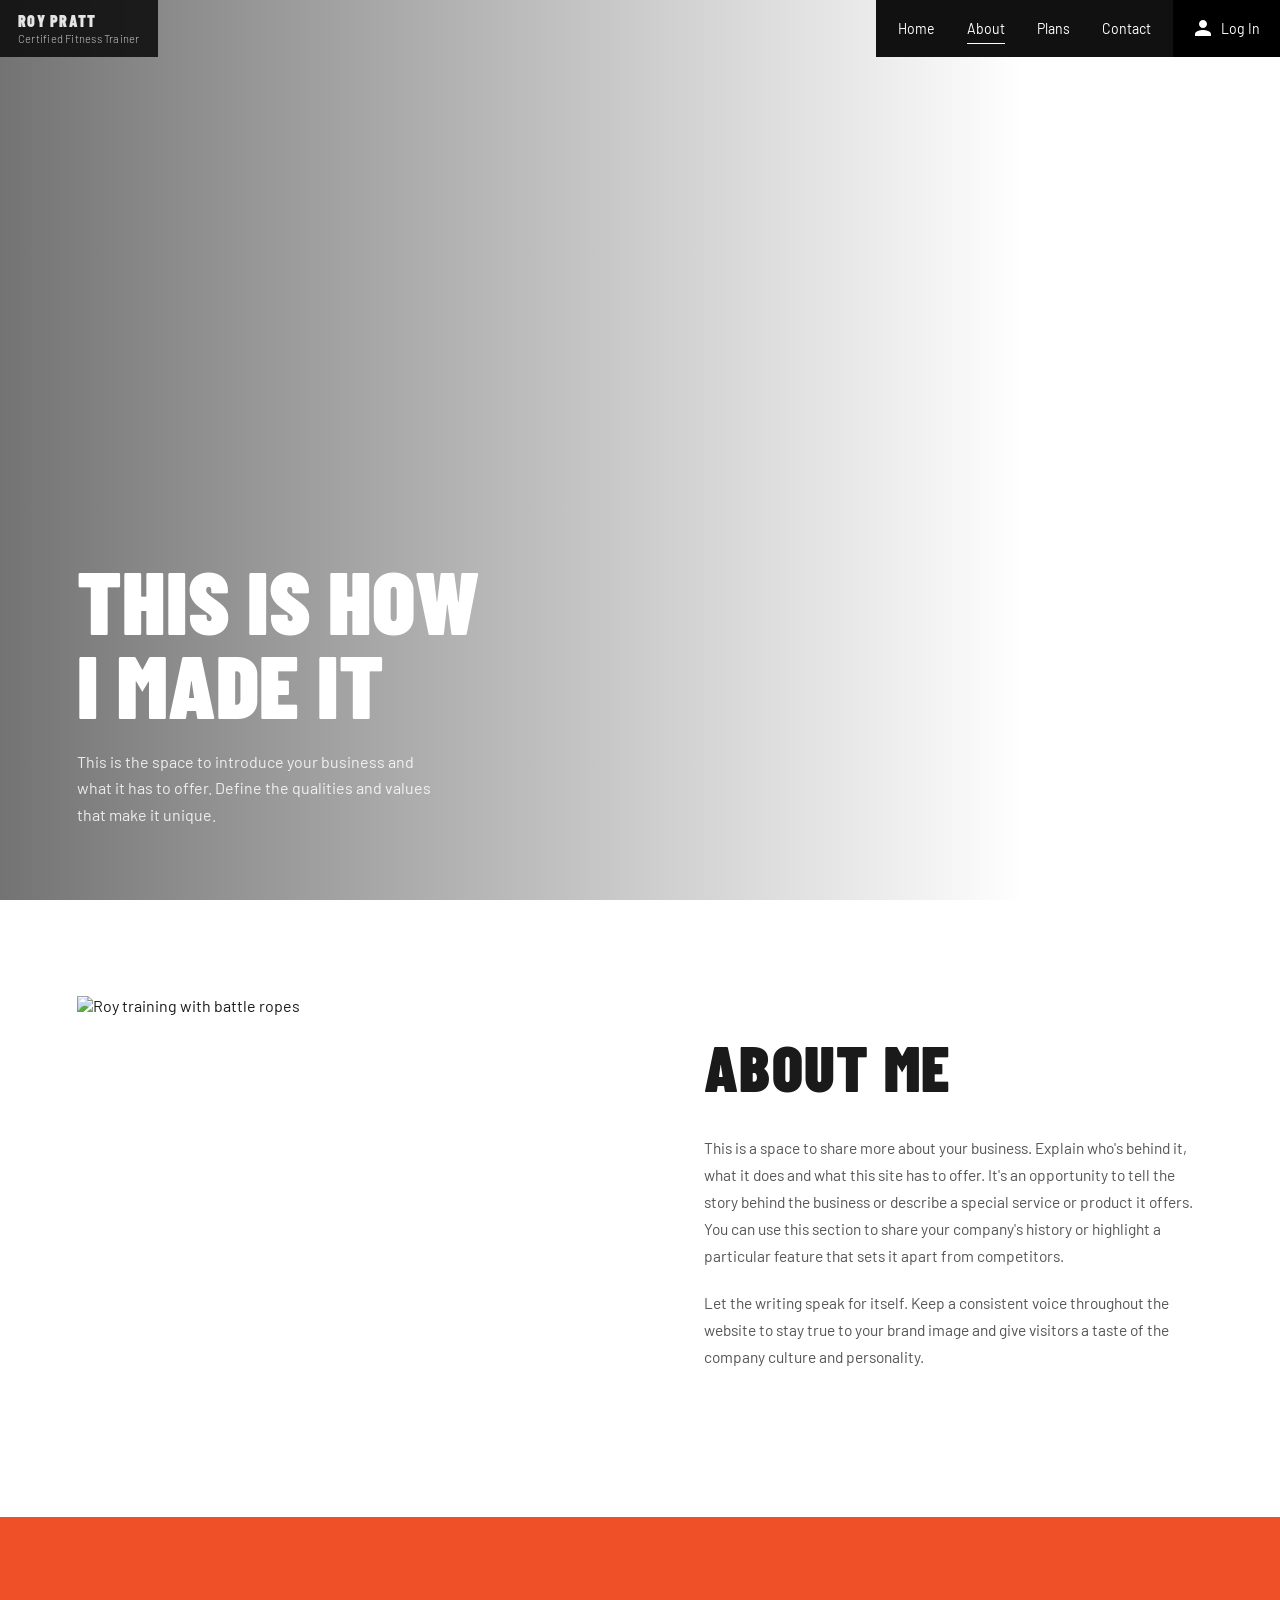
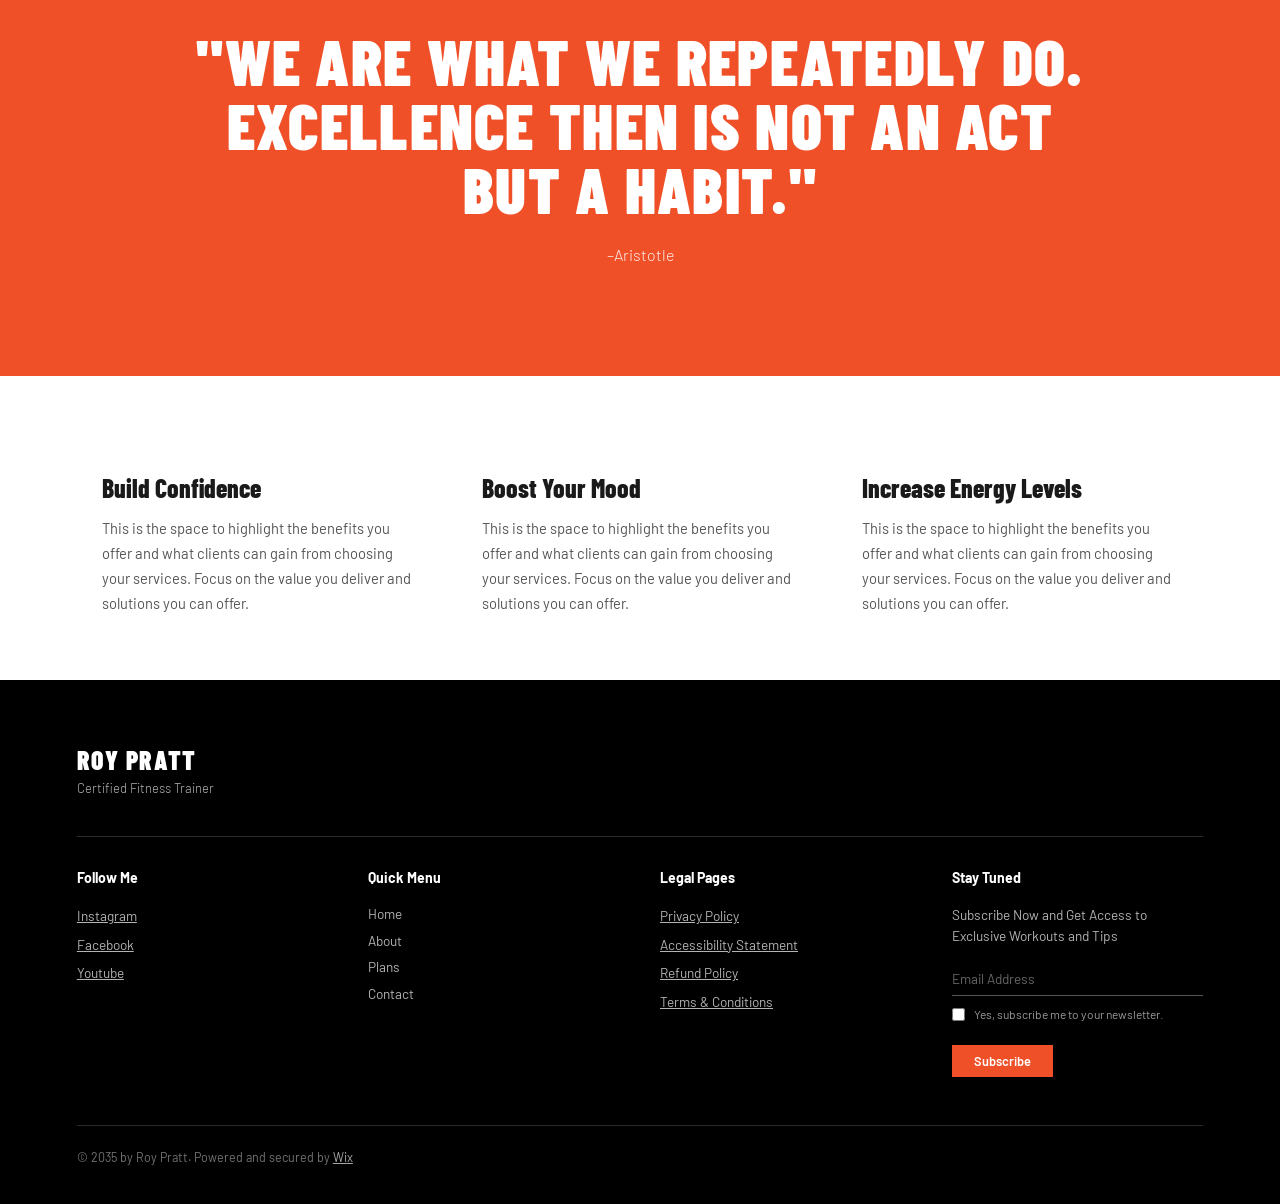
==== commit acff9642: "icons removerd" ====
--- a/about.html
+++ b/about.html
@@ -85,7 +85,6 @@
     <section class="benefits-section">
       <div class="benefits-grid">
         <div class="benefit-item sr sr-d1">
-          <span class="benefit-icon">🏋️</span>
           <div class="benefit-title">Build Confidence</div>
           <p class="benefit-desc">
             This is the space to highlight the benefits you offer and what
@@ -94,7 +93,6 @@
           </p>
         </div>
         <div class="benefit-item sr sr-d2">
-          <span class="benefit-icon">🙌</span>
           <div class="benefit-title">Boost Your Mood</div>
           <p class="benefit-desc">
             This is the space to highlight the benefits you offer and what
@@ -103,7 +101,6 @@
           </p>
         </div>
         <div class="benefit-item sr sr-d3">
-          <span class="benefit-icon">❤️</span>
           <div class="benefit-title">Increase Energy Levels</div>
           <p class="benefit-desc">
             This is the space to highlight the benefits you offer and what
@@ -184,7 +181,6 @@
         &copy; 2035 by Roy Pratt. Powered and secured by <a href="#">Wix</a>
       </div>
     </footer>
-
     <script src="app.js"></script>
   </body>
 </html>
--- a/style.css
+++ b/style.css
@@ -1,3 +1,5 @@
+@import url('https://fonts.googleapis.com/css2?family=Barlow+Condensed:wght@400;700;800;900&family=Barlow:wght@300;400;500;600&display=swap');
+
 *, *::before, *::after {
   box-sizing: border-box;
   margin: 0;
@@ -123,6 +125,7 @@
   text-decoration: none;
   display: block;
   flex-shrink: 0;
+  opacity: 0.8;
 }
 
 .nav-brand-name {
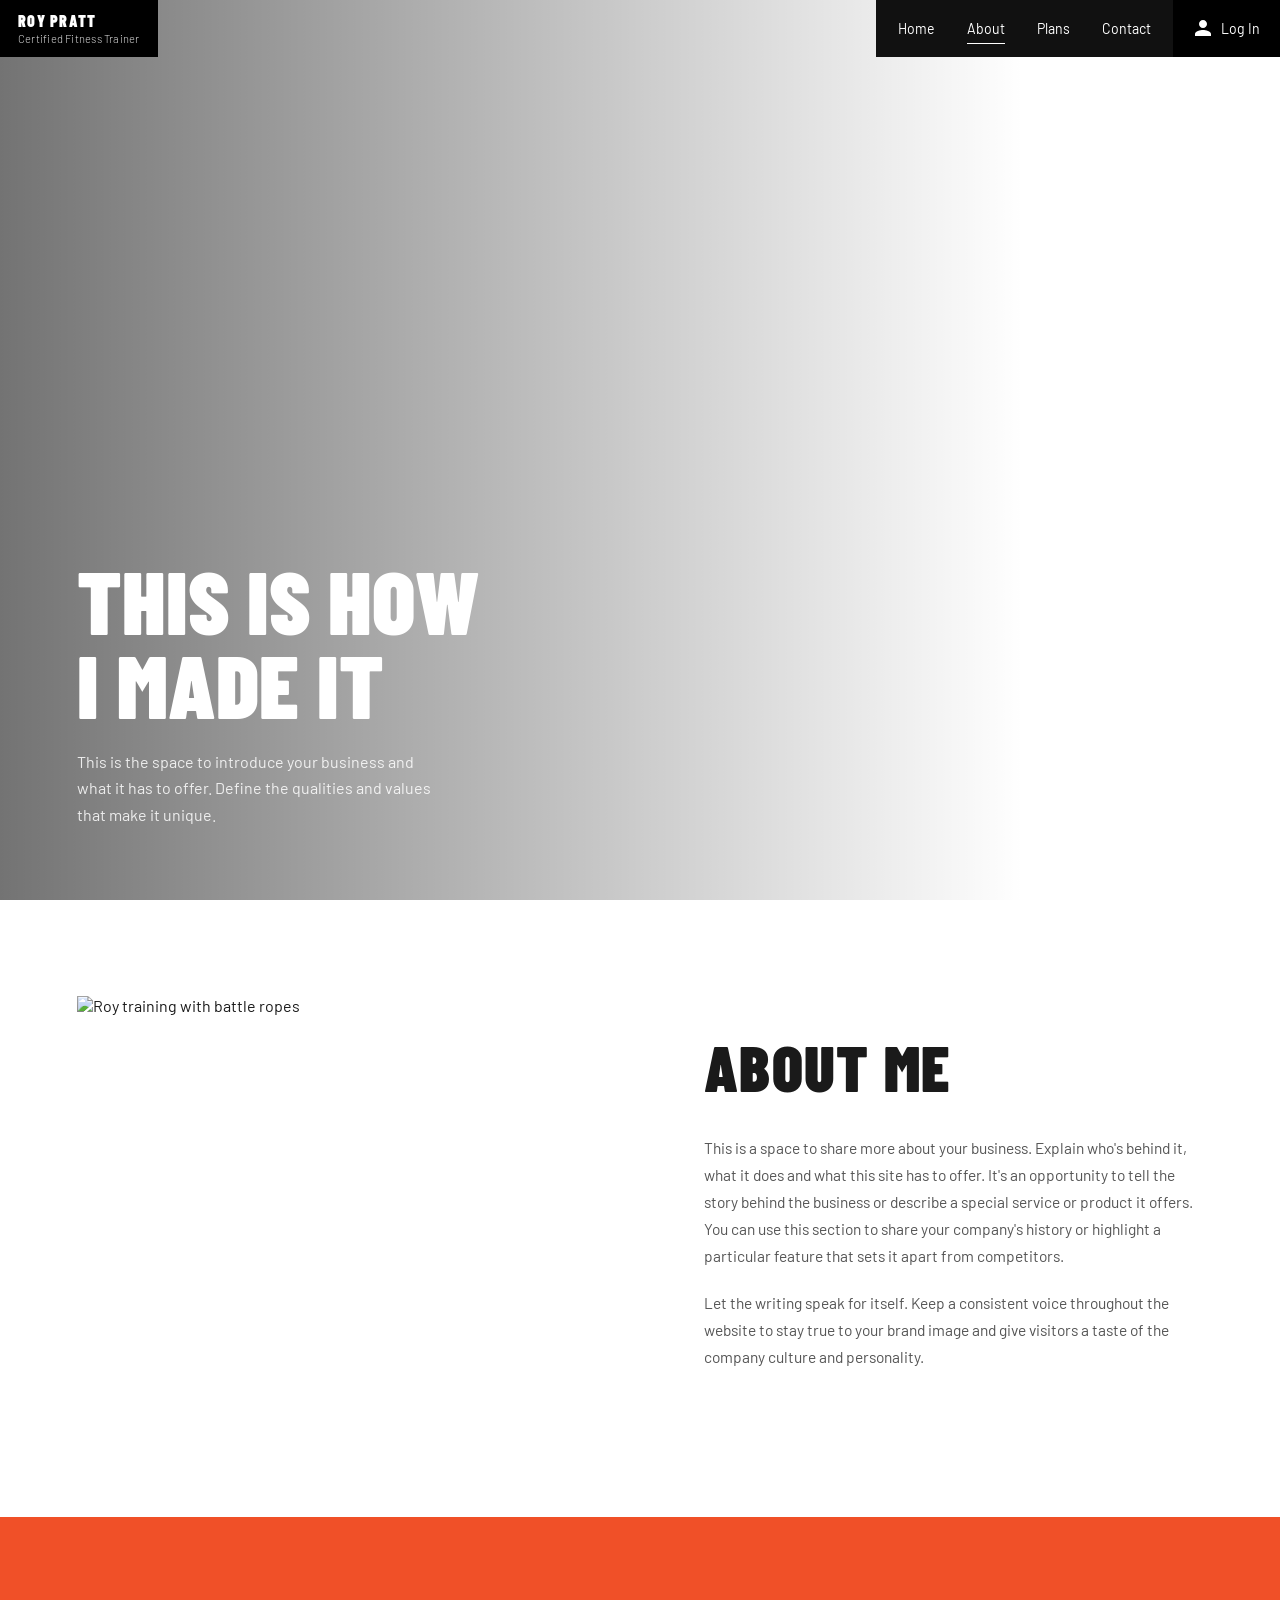
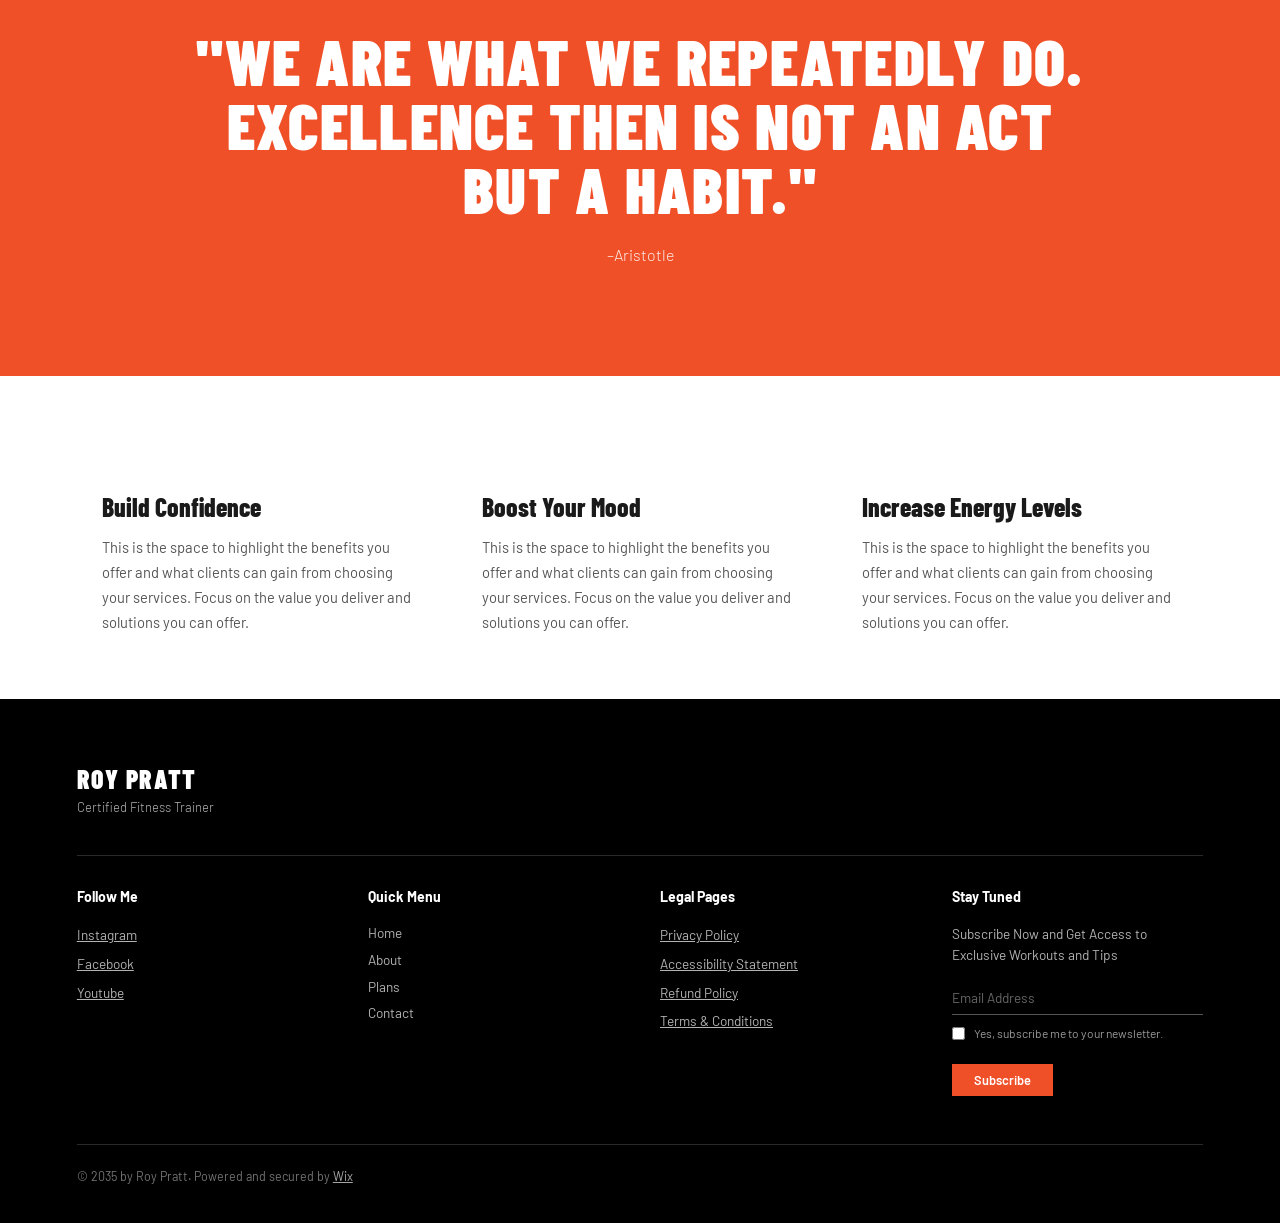
==== commit bd03359d: "burger menu added" ====
--- a/about.html
+++ b/about.html
@@ -1,186 +1,164 @@
-<!doctype html>
+<!DOCTYPE html>
 <html lang="en">
-  <head>
-    <meta charset="UTF-8" />
-    <meta name="viewport" content="width=device-width, initial-scale=1.0" />
-    <title>About | Roy Pratt — Certified Fitness Trainer</title>
-    <link rel="preconnect" href="https://fonts.googleapis.com" />
-    <link rel="preconnect" href="https://fonts.gstatic.com" crossorigin />
-    <link
-      href="https://fonts.googleapis.com/css2?family=Barlow+Condensed:wght@400;700;800;900&family=Barlow:wght@300;400;500;600&display=swap"
-      rel="stylesheet"
-    />
-    <link rel="stylesheet" href="style.css" />
-  </head>
-  <body>
-    <nav>
-      <a href="index.html" class="nav-brand">
-        <div class="nav-brand-name">Roy Pratt</div>
-        <div class="nav-brand-sub">Certified Fitness Trainer</div>
-      </a>
-      <div class="nav-right">
-        <div class="nav-links-box">
-          <a href="index.html">Home</a>
-          <a href="about.html" class="active">About</a>
-          <a href="plans.html">Plans</a>
-          <a href="contact.html">Contact</a>
-        </div>
-        <button class="nav-login" onclick="alert('Login coming soon!')">
-          <svg viewBox="0 0 24 24" fill="currentColor">
-            <path
-              d="M12 12c2.7 0 4.8-2.1 4.8-4.8S14.7 2.4 12 2.4 7.2 4.5 7.2 7.2 9.3 12 12 12zm0 2.4c-3.2 0-9.6 1.6-9.6 4.8v2.4h19.2v-2.4c0-3.2-6.4-4.8-9.6-4.8z"
-            />
-          </svg>
-          Log In
-        </button>
+<head>
+  <meta charset="UTF-8"/>
+  <meta name="viewport" content="width=device-width, initial-scale=1.0"/>
+  <title>About | Roy Pratt — Certified Fitness Trainer</title>
+
+  <link rel="stylesheet" href="style.css"/>
+</head>
+<body>
+
+  
+  <nav>
+    <a href="index.html" class="nav-brand">
+      <div class="nav-brand-name">Roy Pratt</div>
+      <div class="nav-brand-sub">Certified Fitness Trainer</div>
+    </a>
+    <div class="nav-right">
+      <div class="nav-links-box">
+        <a href="index.html">Home</a>
+        <a href="about.html" class="active">About</a>
+        <a href="plans.html">Plans</a>
+        <a href="contact.html">Contact</a>
       </div>
-    </nav>
+      <button class="nav-login" onclick="alert('Login coming soon!')">
+        <svg viewBox="0 0 24 24" fill="currentColor">
+          <path d="M12 12c2.7 0 4.8-2.1 4.8-4.8S14.7 2.4 12 2.4 7.2 4.5 7.2 7.2 9.3 12 12 12zm0 2.4c-3.2 0-9.6 1.6-9.6 4.8v2.4h19.2v-2.4c0-3.2-6.4-4.8-9.6-4.8z"/>
+        </svg>
+        Log In
+      </button>
+      <button class="hamburger" id="hamburger" aria-label="Toggle menu">
+        <span></span>
+        <span></span>
+        <span></span>
+      </button>
+    </div>
+  </nav>
 
-    <section class="about-hero">
-      <div class="about-hero-bg"></div>
-      <div class="about-hero-content">
-        <h1 class="about-hero-title">THIS IS HOW<br />I MADE IT</h1>
-        <p class="about-hero-sub">
-          This is the space to introduce your business and what it has to offer.
-          Define the qualities and values that make it unique.
-        </p>
+  <div class="mobile-menu" id="mobileMenu">
+    <a href="index.html">Home</a>
+    <a href="about.html">About</a>
+    <a href="plans.html">Plans</a>
+    <a href="contact.html">Contact</a>
+  </div>
+
+  
+  <section class="about-hero">
+    <div class="about-hero-bg"></div>
+    <div class="about-hero-content">
+      <h1 class="about-hero-title">THIS IS HOW<br>I MADE IT</h1>
+      <p class="about-hero-sub">
+        This is the space to introduce your business and what it has to offer.
+        Define the qualities and values that make it unique.
+      </p>
+    </div>
+  </section>
+
+  
+  <section class="about-me-section">
+    <div class="about-me-img sr-left">
+      <img src="https://images.unsplash.com/photo-1534438327276-14e5300c3a48?w=700&q=80"
+           alt="Roy training with battle ropes" loading="lazy"/>
+    </div>
+    <div class="about-me-text sr-right">
+      <h2 class="about-me-title">ABOUT ME</h2>
+      <p class="about-me-para">
+        This is a space to share more about your business. Explain who's behind it, what it
+        does and what this site has to offer. It's an opportunity to tell the story behind the
+        business or describe a special service or product it offers. You can use this section
+        to share your company's history or highlight a particular feature that sets it apart
+        from competitors.
+      </p>
+      <p class="about-me-para">
+        Let the writing speak for itself. Keep a consistent voice throughout the website to
+        stay true to your brand image and give visitors a taste of the company culture
+        and personality.
+      </p>
+    </div>
+  </section>
+
+  
+  <section class="quote-section sr">
+    <div class="quote-text">
+      "We are what we repeatedly do.<br>
+       Excellence then is not an act<br>
+       but a habit."
+    </div>
+    <div class="quote-author">–Aristotle</div>
+  </section>
+
+  
+  <section class="benefits-section">
+    <div class="benefits-grid">
+      <div class="benefit-item sr sr-d1">
+        <span class="benefit-icon"></span>
+        <div class="benefit-title">Build Confidence</div>
+        <p class="benefit-desc">This is the space to highlight the benefits you offer and what clients can gain from choosing your services. Focus on the value you deliver and solutions you can offer.</p>
       </div>
-    </section>
+      <div class="benefit-item sr sr-d2">
+        <span class="benefit-icon"></span>
+        <div class="benefit-title">Boost Your Mood</div>
+        <p class="benefit-desc">This is the space to highlight the benefits you offer and what clients can gain from choosing your services. Focus on the value you deliver and solutions you can offer.</p>
+      </div>
+      <div class="benefit-item sr sr-d3">
+        <span class="benefit-icon"></span>
+        <div class="benefit-title">Increase Energy Levels</div>
+        <p class="benefit-desc">This is the space to highlight the benefits you offer and what clients can gain from choosing your services. Focus on the value you deliver and solutions you can offer.</p>
+      </div>
+    </div>
+  </section>
 
-    <section class="about-me-section">
-      <div class="about-me-img sr-left">
-        <img
-          src="https://images.unsplash.com/photo-1534438327276-14e5300c3a48?w=700&q=80"
-          alt="Roy training with battle ropes"
-          loading="lazy"
-        />
+  
+  <footer>
+    <div class="footer-brand-name">Roy Pratt</div>
+    <div class="footer-brand-sub">Certified Fitness Trainer</div>
+    <div class="footer-grid">
+      <div>
+        <div class="footer-col-title">Follow Me</div>
+        <ul class="footer-links">
+          <li><a href="#">Instagram</a></li>
+          <li><a href="#">Facebook</a></li>
+          <li><a href="#">Youtube</a></li>
+        </ul>
       </div>
-      <div class="about-me-text sr-right">
-        <h2 class="about-me-title">ABOUT ME</h2>
-        <p class="about-me-para">
-          This is a space to share more about your business. Explain who's
-          behind it, what it does and what this site has to offer. It's an
-          opportunity to tell the story behind the business or describe a
-          special service or product it offers. You can use this section to
-          share your company's history or highlight a particular feature that
-          sets it apart from competitors.
-        </p>
-        <p class="about-me-para">
-          Let the writing speak for itself. Keep a consistent voice throughout
-          the website to stay true to your brand image and give visitors a taste
-          of the company culture and personality.
-        </p>
+      <div>
+        <div class="footer-col-title">Quick Menu</div>
+        <a class="footer-nav-item" href="index.html">Home</a>
+        <a class="footer-nav-item" href="about.html">About</a>
+        <a class="footer-nav-item" href="plans.html">Plans</a>
+        <a class="footer-nav-item" href="contact.html">Contact</a>
       </div>
-    </section>
+      <div>
+        <div class="footer-col-title">Legal Pages</div>
+        <ul class="footer-links">
+          <li><a href="#">Privacy Policy</a></li>
+          <li><a href="#">Accessibility Statement</a></li>
+          <li><a href="#">Refund Policy</a></li>
+          <li><a href="#">Terms &amp; Conditions</a></li>
+        </ul>
+      </div>
+      <div class="footer-newsletter">
+        <div class="footer-col-title">Stay Tuned</div>
+        <p>Subscribe Now and Get Access to Exclusive Workouts and Tips</p>
+        <form class="newsletter-form" novalidate>
+          <div class="newsletter-input-wrap">
+            <input type="email" class="newsletter-input" placeholder="Email Address"/>
+            <span class="newsletter-error" style="display:none;font-size:.72rem;color:#cc0000;margin-top:4px;">Please enter a valid email address</span>
+            <label class="newsletter-checkbox">
+              <input type="checkbox"/> Yes, subscribe me to your newsletter.
+            </label>
+            <button type="submit" class="newsletter-submit">Subscribe</button>
+            <span class="newsletter-success" style="display:none;font-size:.78rem;color:#7bc67e;margin-top:6px;">&#10003; You&apos;re subscribed!</span>
+          </div>
+        </form>
+      </div>
+    </div>
+    <div class="footer-bottom">
+      &copy; 2035 by Roy Pratt. Powered and secured by <a href="#">Wix</a>
+    </div>
+  </footer>
 
-    <section class="quote-section sr">
-      <div class="quote-text">
-        "We are what we repeatedly do.<br />
-        Excellence then is not an act<br />
-        but a habit."
-      </div>
-      <div class="quote-author">–Aristotle</div>
-    </section>
-
-    <section class="benefits-section">
-      <div class="benefits-grid">
-        <div class="benefit-item sr sr-d1">
-          <div class="benefit-title">Build Confidence</div>
-          <p class="benefit-desc">
-            This is the space to highlight the benefits you offer and what
-            clients can gain from choosing your services. Focus on the value you
-            deliver and solutions you can offer.
-          </p>
-        </div>
-        <div class="benefit-item sr sr-d2">
-          <div class="benefit-title">Boost Your Mood</div>
-          <p class="benefit-desc">
-            This is the space to highlight the benefits you offer and what
-            clients can gain from choosing your services. Focus on the value you
-            deliver and solutions you can offer.
-          </p>
-        </div>
-        <div class="benefit-item sr sr-d3">
-          <div class="benefit-title">Increase Energy Levels</div>
-          <p class="benefit-desc">
-            This is the space to highlight the benefits you offer and what
-            clients can gain from choosing your services. Focus on the value you
-            deliver and solutions you can offer.
-          </p>
-        </div>
-      </div>
-    </section>
-
-    <footer>
-      <div class="footer-brand-name">Roy Pratt</div>
-      <div class="footer-brand-sub">Certified Fitness Trainer</div>
-      <div class="footer-grid">
-        <div>
-          <div class="footer-col-title">Follow Me</div>
-          <ul class="footer-links">
-            <li><a href="#">Instagram</a></li>
-            <li><a href="#">Facebook</a></li>
-            <li><a href="#">Youtube</a></li>
-          </ul>
-        </div>
-        <div>
-          <div class="footer-col-title">Quick Menu</div>
-          <a class="footer-nav-item" href="index.html">Home</a>
-          <a class="footer-nav-item" href="about.html">About</a>
-          <a class="footer-nav-item" href="plans.html">Plans</a>
-          <a class="footer-nav-item" href="contact.html">Contact</a>
-        </div>
-        <div>
-          <div class="footer-col-title">Legal Pages</div>
-          <ul class="footer-links">
-            <li><a href="#">Privacy Policy</a></li>
-            <li><a href="#">Accessibility Statement</a></li>
-            <li><a href="#">Refund Policy</a></li>
-            <li><a href="#">Terms &amp; Conditions</a></li>
-          </ul>
-        </div>
-        <div class="footer-newsletter">
-          <div class="footer-col-title">Stay Tuned</div>
-          <p>Subscribe Now and Get Access to Exclusive Workouts and Tips</p>
-          <form class="newsletter-form" novalidate>
-            <div class="newsletter-input-wrap">
-              <input
-                type="email"
-                class="newsletter-input"
-                placeholder="Email Address"
-              />
-              <span
-                class="newsletter-error"
-                style="
-                  display: none;
-                  font-size: 0.72rem;
-                  color: #cc0000;
-                  margin-top: 4px;
-                "
-                >Please enter a valid email address</span
-              >
-              <label class="newsletter-checkbox">
-                <input type="checkbox" /> Yes, subscribe me to your newsletter.
-              </label>
-              <button type="submit" class="newsletter-submit">Subscribe</button>
-              <span
-                class="newsletter-success"
-                style="
-                  display: none;
-                  font-size: 0.78rem;
-                  color: #7bc67e;
-                  margin-top: 6px;
-                "
-                >&#10003; You&apos;re subscribed!</span
-              >
-            </div>
-          </form>
-        </div>
-      </div>
-      <div class="footer-bottom">
-        &copy; 2035 by Roy Pratt. Powered and secured by <a href="#">Wix</a>
-      </div>
-    </footer>
-    <script src="app.js"></script>
-  </body>
-</html>
+  <script src="app.js"></script>
+</body>
+</html>
--- a/style.css
+++ b/style.css
@@ -125,7 +125,6 @@
   text-decoration: none;
   display: block;
   flex-shrink: 0;
-  opacity: 0.8;
 }
 
 .nav-brand-name {
@@ -1389,6 +1388,61 @@
   display: block;
 }
 
+.hamburger {
+  display: none;
+  flex-direction: column;
+  justify-content: center;
+  gap: 5px;
+  background: var(--black);
+  border: none;
+  padding: 0 18px;
+  cursor: pointer;
+  height: 100%;
+  pointer-events: all;
+}
+
+.hamburger span {
+  display: block;
+  width: 22px;
+  height: 2px;
+  background: var(--white);
+  transition: transform 0.3s, opacity 0.3s;
+}
+
+.hamburger.open span:nth-child(1) { transform: rotate(45deg) translate(5px, 5px); }
+.hamburger.open span:nth-child(2) { opacity: 0; }
+.hamburger.open span:nth-child(3) { transform: rotate(-45deg) translate(5px, -5px); }
+
+.mobile-menu {
+  display: none;
+  position: fixed;
+  inset: 0;
+  background: var(--black);
+  z-index: 999;
+  flex-direction: column;
+  align-items: center;
+  justify-content: center;
+  gap: 2rem;
+}
+
+.mobile-menu.open {
+  display: flex;
+  animation: fadeIn 0.25s;
+}
+
+.mobile-menu a {
+  font-family: var(--font-display);
+  font-weight: 900;
+  font-size: clamp(2.2rem, 8vw, 3.5rem);
+  color: var(--white);
+  text-decoration: none;
+  text-transform: uppercase;
+  letter-spacing: 0.04em;
+  transition: color 0.2s;
+}
+
+.mobile-menu a:hover { color: var(--orange); }
+
 @media (max-width: 1024px) {
   .nav-links-box a { padding: 0 11px; font-size: 0.83rem; }
   .nav-login       { padding: 0 14px; font-size: 0.83rem; }
@@ -1397,7 +1451,6 @@
   .plans-page-grid { grid-template-columns: 1fr 1fr; }
   .footer-grid     { grid-template-columns: 1fr 1fr; }
 
-  
   .gallery-grid    { grid-template-columns: repeat(3, 1fr); }
 
   .mobile-section  { grid-template-columns: 1fr; }
@@ -1405,29 +1458,15 @@
 }
 
 @media (max-width: 768px) {
-
-  
+  .nav-links-box { display: none; }
+  .nav-login     { display: none; }
+  .hamburger     { display: flex; }
+
   nav {
-    flex-direction: column;
+    flex-direction: row;
     align-items: stretch;
   }
 
-  .nav-brand { padding: 10px 14px; }
-
-  .nav-right { width: 100%; }
-
-  .nav-links-box {
-    flex: 1;
-    overflow-x: auto;
-    -webkit-overflow-scrolling: touch;
-    scrollbar-width: none;
-  }
-
-  .nav-links-box::-webkit-scrollbar { display: none; }
-  .nav-links-box a { padding: 0 12px; font-size: 0.8rem; }
-  .nav-login       { padding: 0 12px; font-size: 0.8rem; }
-
-  
   .story-section    { grid-template-columns: 1fr; }
   .story-img-wrap   { min-height: 360px; }
   .story-img-wrap img { min-height: 360px; }
@@ -1444,12 +1483,10 @@
 
   .benefits-grid    { grid-template-columns: 1fr; }
 
-  
   .gallery-grid     { grid-template-columns: repeat(2, 1fr); }
   .gallery-item:first-child,
   .gallery-item:last-child { display: none; }
 
-  
   .plans-grid       { grid-template-columns: 1fr; max-width: 480px; margin: 0 auto; }
   .plans-page-grid  { grid-template-columns: 1fr; max-width: 480px; }
 
@@ -1463,18 +1500,13 @@
 }
 
 @media (max-width: 480px) {
-  .nav-links-box a { padding: 0 9px; font-size: 0.75rem; }
-  .nav-login       { padding: 0 10px; font-size: 0.75rem; }
-
   .hero-title { font-size: clamp(2.6rem, 10vw, 4rem); }
   .hero-btns  { flex-direction: column; max-width: 220px; }
 
-  
   .gallery-grid     { grid-template-columns: repeat(2, 1fr); }
   .gallery-item:nth-child(4),
   .gallery-item:nth-child(5) { display: block; }
 
-  
   .plans-grid       { grid-template-columns: 1fr; max-width: 100%; }
   .plans-page-grid  { grid-template-columns: 1fr; }
 
